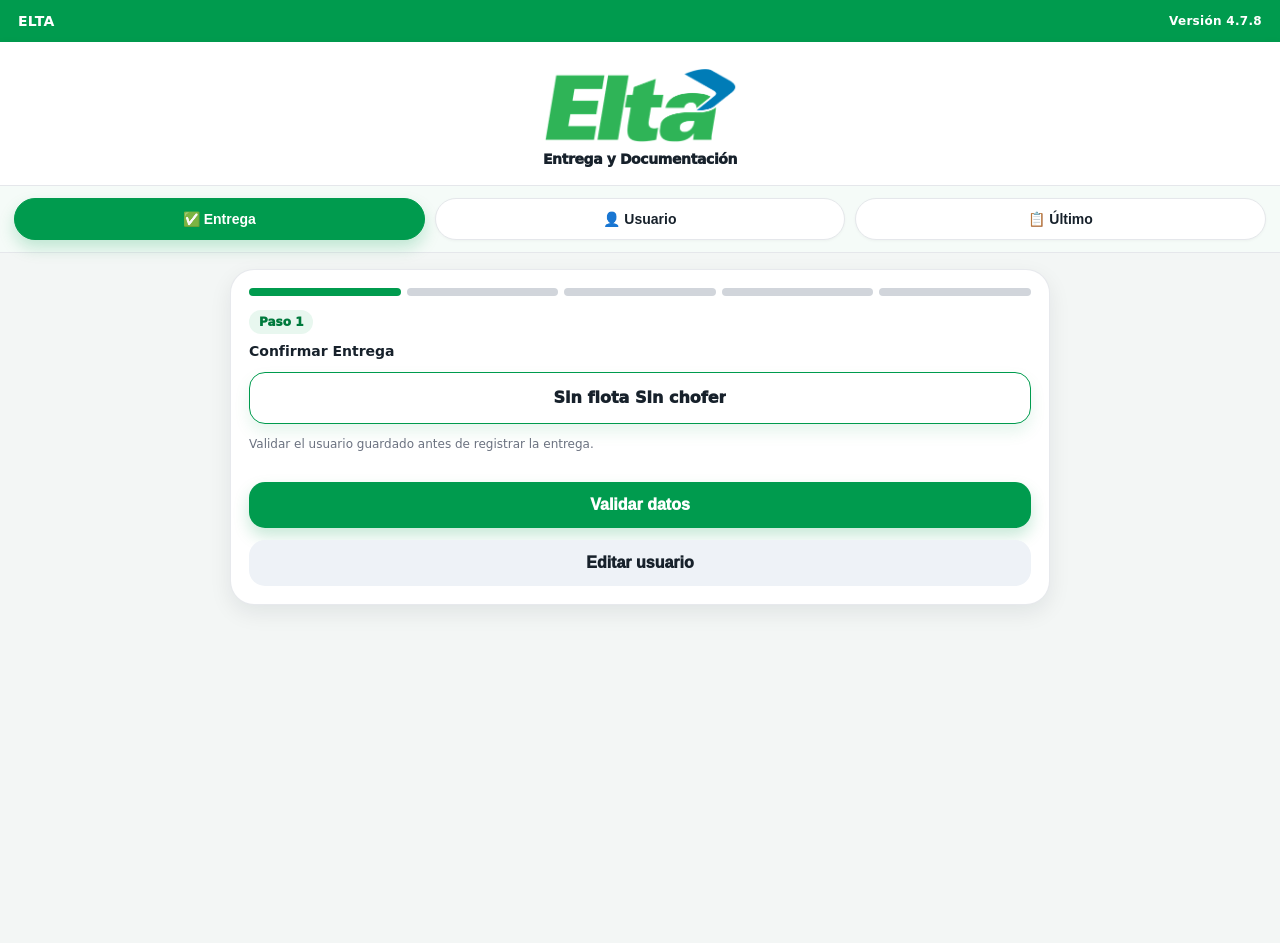
==== app/src/main/assets/index.html @ c251888d "Add files via upload" ====
<!doctype html>
<html lang="es">
<head>
<meta charset="utf-8">
<meta name="viewport" content="width=device-width,initial-scale=1,viewport-fit=cover">
<meta name="theme-color" content="#009B4E">
<link rel="manifest" href="manifest.json">
<link rel="stylesheet" href="style.css">
<title>ELTA Registro de Entregas</title>
</head>
<body class="app-shell" data-version="4.7.8">
<div class="topbar"><span>ELTA</span><span>Versión 4.7.8</span></div>
<header>
  <div class="logoText">ELTA</div>
  
  <div class="subtitle">Entrega y Documentación</div>
  
</header>

<nav>
  <button id="btn-entrega" onclick="show('entrega')">✅ Entrega</button>
  <button id="btn-usuario" onclick="show('usuario')">👤 Usuario</button>
  <button id="btn-ultimo" onclick="show('ultimo')">📋 Último</button>
</nav>

<main>
<section id="entrega">
  <div class="card">
    <div class="progress"><div class="dot on"></div><div class="dot" id="p2"></div><div class="dot" id="p3"></div><div class="dot" id="p4"></div><div class="dot" id="p5"></div></div>
    <span class="stepPill" id="stepPillText">Paso 1</span>
    <h2 id="stepTitle">Confirmar Entrega</h2>
    <div id="stepContent"></div>
  </div>
</section>

<section id="usuario" class="hidden">
  <div class="card">
    <h2>Usuario</h2>
    <label>Número de flota</label>
    <input id="userFleet" placeholder="Ej: 103">
    <label>Nombre de chofer</label>
    <input id="userDriver" placeholder="Nombre y apellido">
    <label>Número de WhatsApp destino</label>
    <input id="userPhone" placeholder="Ej: 5491123456789">
    <p class="small">Ingresar el teléfono con código de país, sin +, espacios ni guiones.</p>
    <button class="btn" onclick="saveUser()">Guardar usuario</button>
    <p id="userMsg" class="small"></p>
  </div>
</section>

<section id="ultimo" class="hidden">
  <div class="card">
    <h2>Último Registro</h2>
    <div id="lastBox" class="summary">Todavía no hay registros enviados.</div>
    <button class="btn secondary" onclick="resendLast()">Reenviar por WhatsApp</button>
  </div>
</section>
</main>

<script src="app.js"></script>
</body>
</html>
---- app/src/main/assets/style.css ----
:root {
  --green:#009B4E;
  --green-dark:#007A3D;
  --blue:#08749C;
  --dark:#17212B;
  --muted:#6B7280;
  --bg:#F3F6F5;
  --card:#FFFFFF;
  --border:#E5E7EB;
  --danger:#B91C1C;
  --warn:#B45309;
}
*{box-sizing:border-box;-webkit-tap-highlight-color:transparent}
html,body{margin:0;min-height:100%;background:var(--green);font-family:Inter,system-ui,-apple-system,BlinkMacSystemFont,"Segoe UI",Arial,sans-serif;color:var(--dark)}
body.app-shell{padding-top:env(safe-area-inset-top);padding-bottom:env(safe-area-inset-bottom)}
.topbar{height:42px;background:var(--green);color:#fff;display:flex;align-items:center;justify-content:space-between;padding:0 18px;font-weight:900;letter-spacing:.3px;font-size:14px}
header{background:#fff;padding:18px;text-align:center;border-bottom:1px solid var(--border);box-shadow:0 2px 10px rgba(0,0,0,.05)}
.logoText{width:200px;height:90px;background:url('elta-logo.png') center/contain no-repeat;display:flex;align-items:center;justify-content:center;margin:0 auto 2px;box-shadow:none;border:0;color:transparent;font-size:0}
.title{font-size:20px;font-weight:950;margin:0;line-height:1.15}
.subtitle{color:var(--dark);font-size:28px;font-weight:950;margin-top:6px;line-height:1.08;letter-spacing:-.4px}
.version{font-size:13px;color:var(--green);font-weight:900;margin-top:5px}
nav{position:sticky;top:0;z-index:10;display:grid;grid-template-columns:repeat(3,1fr);gap:10px;padding:12px 14px;background:rgba(255,255,255,.96);backdrop-filter:blur(12px);border-bottom:1px solid var(--border)}
nav button{border:1px solid var(--border);border-radius:999px;padding:12px 8px;font-size:14px;font-weight:900;background:#fff;color:var(--dark);box-shadow:0 1px 3px rgba(0,0,0,.04)}
nav button.active{background:var(--green);color:#fff;border-color:var(--green);box-shadow:0 8px 16px rgba(0,155,78,.22)}
main{background:var(--bg);min-height:calc(100vh - 210px);padding:16px;padding-bottom:36px}
.card{background:var(--card);border:1px solid rgba(229,231,235,.9);border-radius:24px;padding:18px;margin:0 auto 16px;max-width:820px;box-shadow:0 8px 22px rgba(17,24,39,.08)}
h2{font-size:14px;line-height:1.1;margin:0 0 8px;color:var(--dark)}
h3{font-size:15px;margin:10px 0 7px}
label{display:block;margin:12px 0 6px;color:var(--dark);font-size:13px;font-weight:900}
input,select,textarea{width:100%;border:1px solid #D1D5DB;background:#fff;border-radius:16px;padding:14px 15px;min-height:52px;font-size:17px;color:#111827;outline:none}
input:focus,select:focus,textarea:focus{border-color:var(--green);box-shadow:0 0 0 4px rgba(0,155,78,.14)}
textarea{min-height:90px;resize:vertical}
.row{display:grid;grid-template-columns:1fr 1fr;gap:12px}
.btn,button.btn{width:100%;border:0;border-radius:16px;padding:14px 16px;margin-top:12px;background:var(--green);color:#fff;font-weight:950;font-size:16px;box-shadow:0 8px 16px rgba(0,155,78,.22)}
.btn.secondary{background:var(--blue);box-shadow:0 8px 16px rgba(8,116,156,.18)}
.btn.light{background:#EEF2F7;color:var(--dark);box-shadow:none}
.btn.danger{background:var(--danger);box-shadow:0 8px 16px rgba(185,28,28,.16)}
.small{color:var(--muted);font-size:12px;line-height:1.35}
.ok{color:var(--green);font-weight:900}
.warnText{color:var(--warn);font-weight:900}
.hidden{display:none!important}
.stepPill{display:inline-flex;align-items:center;justify-content:center;background:#E8F7EF;color:var(--green-dark);border-radius:999px;padding:6px 10px;font-weight:950;font-size:12px;margin-bottom:8px}
.summary{background:#F8FAFC;border:1px dashed #CBD5E1;border-radius:18px;padding:12px;white-space:pre-wrap;font-size:14px;line-height:1.45}
.chip{display:inline-flex;align-items:center;gap:8px;background:#F1F5F9;border:1px solid #E2E8F0;border-radius:999px;padding:8px 10px;margin:5px 5px 0 0;font-weight:800;font-size:13px}
.chip button{border:0;background:transparent;color:var(--danger);font-weight:950;font-size:16px}
.statgrid{display:grid;grid-template-columns:repeat(2,1fr);gap:10px}
.stat{background:#F8FAFC;border:1px solid #E5E7EB;border-radius:18px;padding:12px;text-align:center}
.stat b{font-size:20px}
.progress{display:grid;grid-template-columns:repeat(5,1fr);gap:6px;margin-bottom:14px}
.dot{height:8px;border-radius:999px;background:#D1D5DB}
.dot.on{background:var(--green)}
video{width:100%;border-radius:18px;background:#000;margin-top:12px}
@media(max-width:560px){.row{grid-template-columns:1fr} nav button{font-size:13px;padding:11px 5px}.card{border-radius:22px;padding:16px}}

.stepHint{font-size:12px;color:var(--muted);line-height:1.35}.destInfo{font-size:13px;color:var(--dark);font-weight:800;margin-top:8px}.debugDest{font-size:11px;color:#6B7280;margin-top:8px}

.compactInfo{
  font-size:12px;
  font-weight:800;
  line-height:1.35;
}





@media(max-width:360px){
  
}

.userLine{
  display:grid;
  grid-template-columns:1fr 1fr;
  gap:12px;
  align-items:stretch;
  margin-top:12px;
}
.userBox{
  background:#FFFFFF;
  border:1px solid var(--green);
  border-radius:16px;
  min-height:52px;
  height:52px;
  padding:8px 12px;
  display:flex;
  flex-direction:column;
  justify-content:center;
  box-shadow:0 8px 16px rgba(0,155,78,.10);
}
.userBox span{
  font-size:11px;
  color:#6B7280;
  font-weight:900;
  line-height:1;
}
.userBox b{
  font-size:16px;
  color:#17212B;
  font-weight:950;
  line-height:1.15;
  white-space:nowrap;
  overflow:hidden;
  text-overflow:ellipsis;
}
@media(max-width:360px){
  .userLine{grid-template-columns:1fr 1fr;gap:8px}
  .userBox{padding:8px 8px}
  .userBox b{font-size:14px}
  .subtitle{font-size:24px}
}

.unifiedUserBox{
  width:100%;
  background:#FFFFFF;
  border:1px solid var(--green);
  border-radius:16px;
  min-height:52px;
  height:52px;
  padding:8px 12px;
  display:flex;
  align-items:center;
  justify-content:center;
  box-shadow:0 8px 16px rgba(0,155,78,.10);
  margin-top:12px;
}
.unifiedUserBox b{
  font-size:16px;
  color:#17212B;
  font-weight:950;
  line-height:1.15;
  text-align:center;
  white-space:nowrap;
  overflow:hidden;
  text-overflow:ellipsis;
  max-width:100%;
}
@media(max-width:360px){
  .unifiedUserBox b{font-size:14px}
}


/* V7 - Campo unico Flota .- Chofer */
.userLine,
.statgrid{
  display:none !important;
}
.unifiedUserBox{
  width:100%;
  background:#FFFFFF;
  border:1px solid var(--green);
  border-radius:16px;
  min-height:52px;
  height:52px;
  padding:8px 12px;
  display:flex !important;
  align-items:center;
  justify-content:center;
  box-shadow:0 8px 16px rgba(0,155,78,.10);
  margin-top:12px;
  margin-bottom:8px;
}
.unifiedUserBox b{
  font-size:16px;
  color:#17212B;
  font-weight:950;
  line-height:1.15;
  text-align:center;
  white-space:nowrap;
  overflow:hidden;
  text-overflow:ellipsis;
  max-width:100%;
}
.topbar span:last-child{
  font-size:12px;
  font-weight:900;
}
@media(max-width:360px){
  .unifiedUserBox b{font-size:14px}
}


/* V9 - destino entrega y volver */
.destinoEntregaCard{
  background:#E9FBEF;
  border:1.5px solid #8FD19E;
  border-radius:14px;
  padding:14px 16px;
  margin-top:10px;
  color:#2E7D32;
  line-height:1.22;
}
.destinoEntregaCard .destLabel{
  font-size:17px;
  font-weight:800;
  margin-bottom:4px;
}
.destinoEntregaCard .destName{
  font-size:19px;
  font-weight:950;
  text-transform:uppercase;
  margin-bottom:4px;
}
.destinoEntregaCard .destMeta{
  font-size:17px;
  font-weight:500;
}
.btn.back{
  background:#EEF2F7;
  color:#17212B;
  box-shadow:none;
  border:1px solid #CBD5E1;
}
.stepActions{
  display:grid;
  grid-template-columns:1fr 1fr;
  gap:10px;
}
@media(max-width:420px){
  .destinoEntregaCard .destLabel{font-size:16px}
  .destinoEntregaCard .destName{font-size:17px}
  .destinoEntregaCard .destMeta{font-size:16px}
}


.destStreet{
  font-size:16px;
  font-weight:700;
  color:#2E7D32;
  margin-top:3px;
}

.stepPill{letter-spacing:0.2px;word-spacing:3px;}


/* V2.1 - correcciones visuales */
.stepPill{
  display:inline-flex !important;
  align-items:center !important;
  gap:6px !important;
  white-space:nowrap !important;
  letter-spacing:0 !important;
  word-spacing:normal !important;
}
.stepPill #stepNum{
  display:inline-block !important;
  min-width:18px !important;
  text-align:center !important;
}
.destStreet,
.destAddress{
  font-size:16px !important;
  font-weight:700 !important;
  color:#2E7D32 !important;
  margin-top:4px !important;
  line-height:1.25 !important;
}


/* FIX DEFINITIVO PASOS SIN ESPACIOS */
.stepPill{
  display:inline-block !important;
  background:#E8F7EF !important;
  color:#007A3D !important;
  border-radius:999px !important;
  padding:6px 10px !important;
  margin:0 0 8px 0 !important;
  font-size:12px !important;
  font-weight:950 !important;
  line-height:1 !important;
  white-space:nowrap !important;
  letter-spacing:0 !important;
  word-spacing:0 !important;
  min-width:0 !important;
  width:auto !important;
}
#stepNum{
  display:none !important;
}

/* V2.9 - titulo reducido para APK */
.subtitle{
  font-size:14px !important;
  line-height:1.1 !important;
  margin-top:2px !important;
}


/* V3.1 Documento */
.docBox{background:#F8FAFC;border:1px dashed #94A3B8;border-radius:16px;padding:14px;margin-top:12px}
.docName{font-size:14px;font-weight:900;color:#17212B;margin-top:8px;word-break:break-word}
.docPreview{max-width:100%;max-height:260px;border-radius:14px;margin-top:10px;display:none}
.fileInput{width:100%;border:1px solid #D1D5DB;background:#fff;border-radius:16px;padding:14px 15px;font-size:15px}


/* V3.5 Documentos multiples */
.docList{
  margin-top:10px;
  display:flex;
  flex-direction:column;
  gap:8px;
}
.docItem{
  background:#FFFFFF;
  border:1px solid #D1D5DB;
  border-radius:12px;
  padding:10px 12px;
  font-size:13px;
  font-weight:800;
  color:#17212B;
  word-break:break-word;
}
.docNote{
  font-size:12px;
  color:#6B7280;
  line-height:1.35;
  margin-top:8px;
}


/* V4.1 navegacion entre pasos */
.stepActions{
  display:grid !important;
  grid-template-columns:1fr 1fr;
  gap:12px;
  margin-top:18px;
}
.btn.back{
  background:#E5E7EB !important;
  color:#111827 !important;
  box-shadow:none !important;
  border:1px solid #CBD5E1 !important;
}


/* V4.2 navegación corregida */
.stepPill{
  display:inline-block !important;
  background:#E8F7EF !important;
  color:#007A3D !important;
  border-radius:999px !important;
  padding:6px 10px !important;
  margin:0 0 10px 0 !important;
  font-size:12px !important;
  font-weight:950 !important;
  line-height:1 !important;
  white-space:nowrap !important;
}
.stepActions{
  display:grid !important;
  grid-template-columns:1fr 1fr;
  gap:12px;
  margin-top:18px;
}
.stepActions.single{
  grid-template-columns:1fr;
}
.btn.back{
  background:#E5E7EB !important;
  color:#111827 !important;
  box-shadow:none !important;
  border:1px solid #CBD5E1 !important;
}
.navError{
  color:#B91C1C;
  font-weight:900;
  font-size:13px;
  margin-top:8px;
}
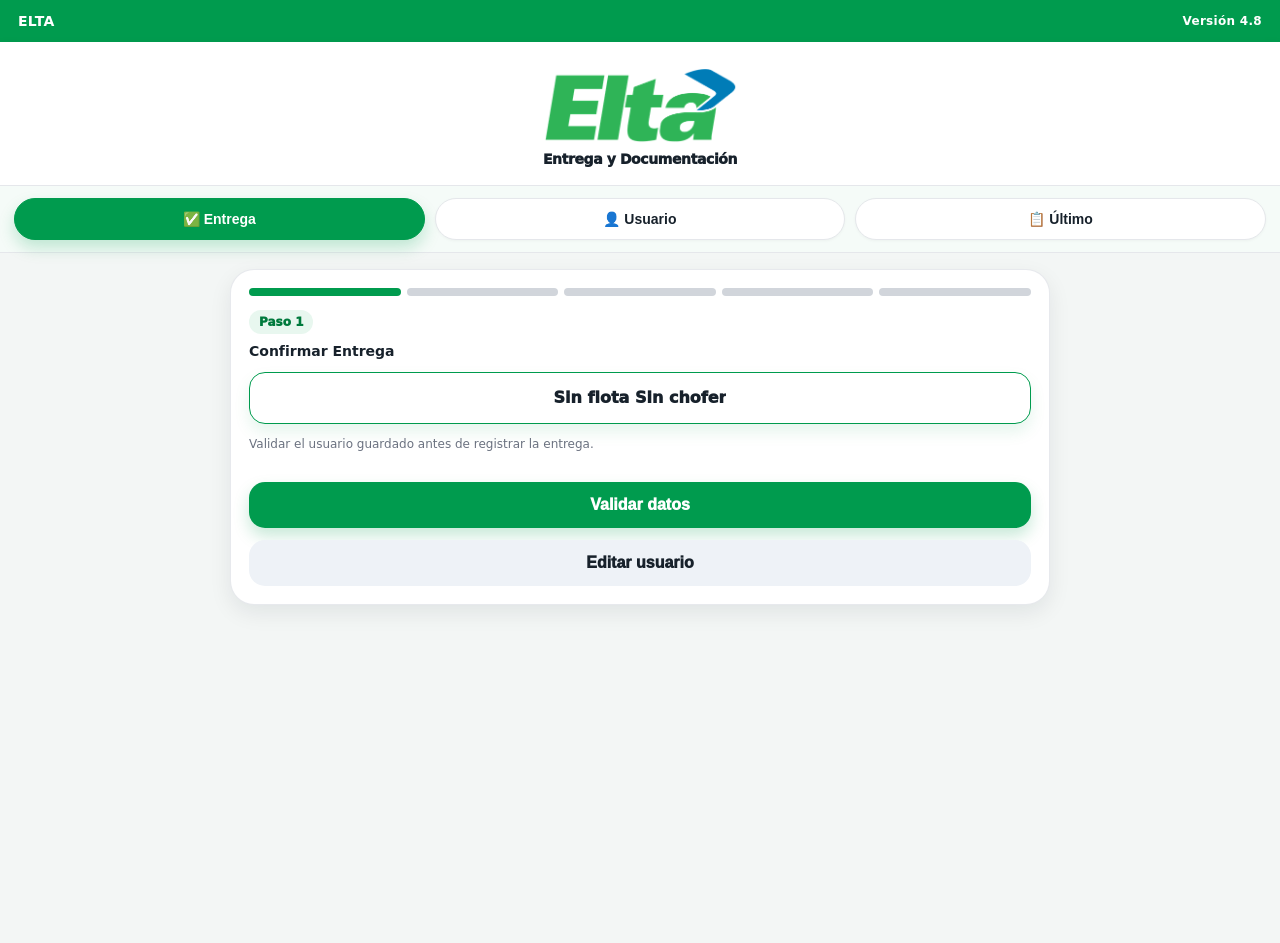
==== commit 665d3bf2: "Add files via upload" ====
--- a/app/src/main/assets/index.html
+++ b/app/src/main/assets/index.html
@@ -8,8 +8,8 @@
 <link rel="stylesheet" href="style.css">
 <title>ELTA Registro de Entregas</title>
 </head>
-<body class="app-shell" data-version="4.7.8">
-<div class="topbar"><span>ELTA</span><span>Versión 4.7.8</span></div>
+<body class="app-shell" data-version="4.8">
+<div class="topbar"><span>ELTA</span><span>Versión 4.8</span></div>
 <header>
   <div class="logoText">ELTA</div>
   
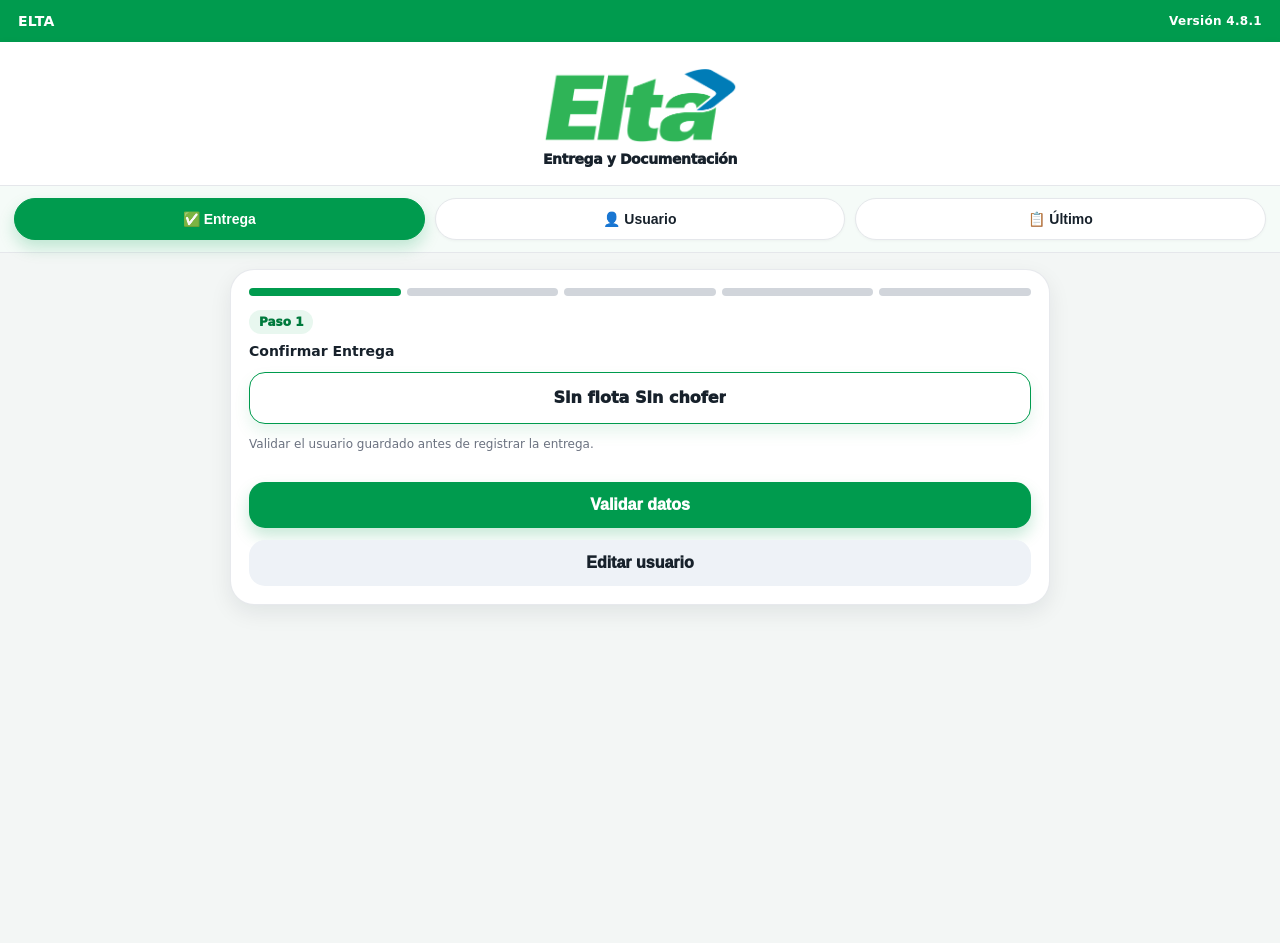
==== commit 69f14036: "Add files via upload" ====
--- a/app/src/main/assets/index.html
+++ b/app/src/main/assets/index.html
@@ -8,8 +8,8 @@
 <link rel="stylesheet" href="style.css">
 <title>ELTA Registro de Entregas</title>
 </head>
-<body class="app-shell" data-version="4.8">
-<div class="topbar"><span>ELTA</span><span>Versión 4.8</span></div>
+<body class="app-shell" data-version="4.8.1">
+<div class="topbar"><span>ELTA</span><span>Versión 4.8.1</span></div>
 <header>
   <div class="logoText">ELTA</div>
   
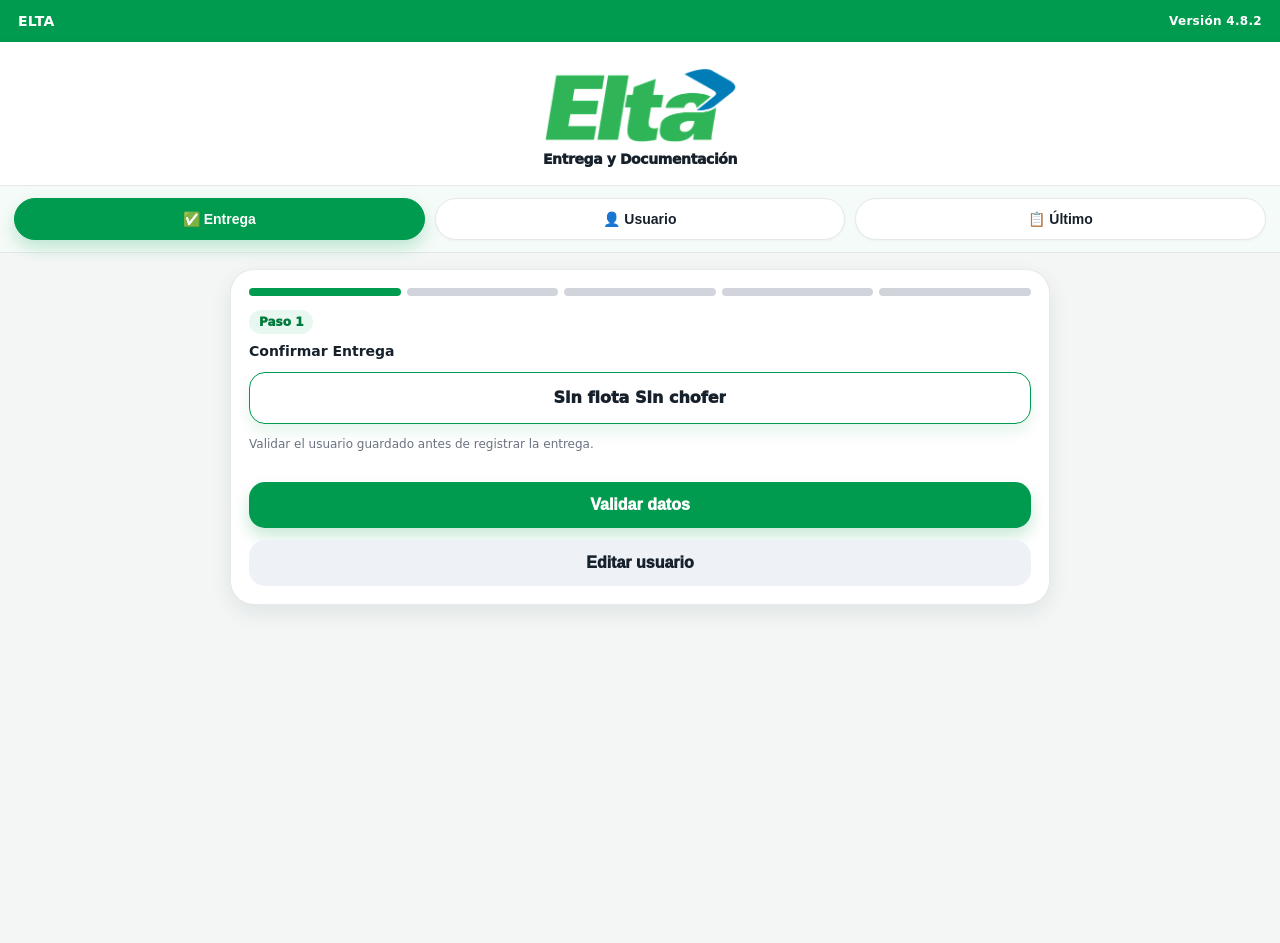
==== commit f187113a: "Add files via upload" ====
--- a/app/src/main/assets/index.html
+++ b/app/src/main/assets/index.html
@@ -8,8 +8,8 @@
 <link rel="stylesheet" href="style.css">
 <title>ELTA Registro de Entregas</title>
 </head>
-<body class="app-shell" data-version="4.8.1">
-<div class="topbar"><span>ELTA</span><span>Versión 4.8.1</span></div>
+<body class="app-shell" data-version="4.8.2">
+<div class="topbar"><span>ELTA</span><span>Versión 4.8.2</span></div>
 <header>
   <div class="logoText">ELTA</div>
   
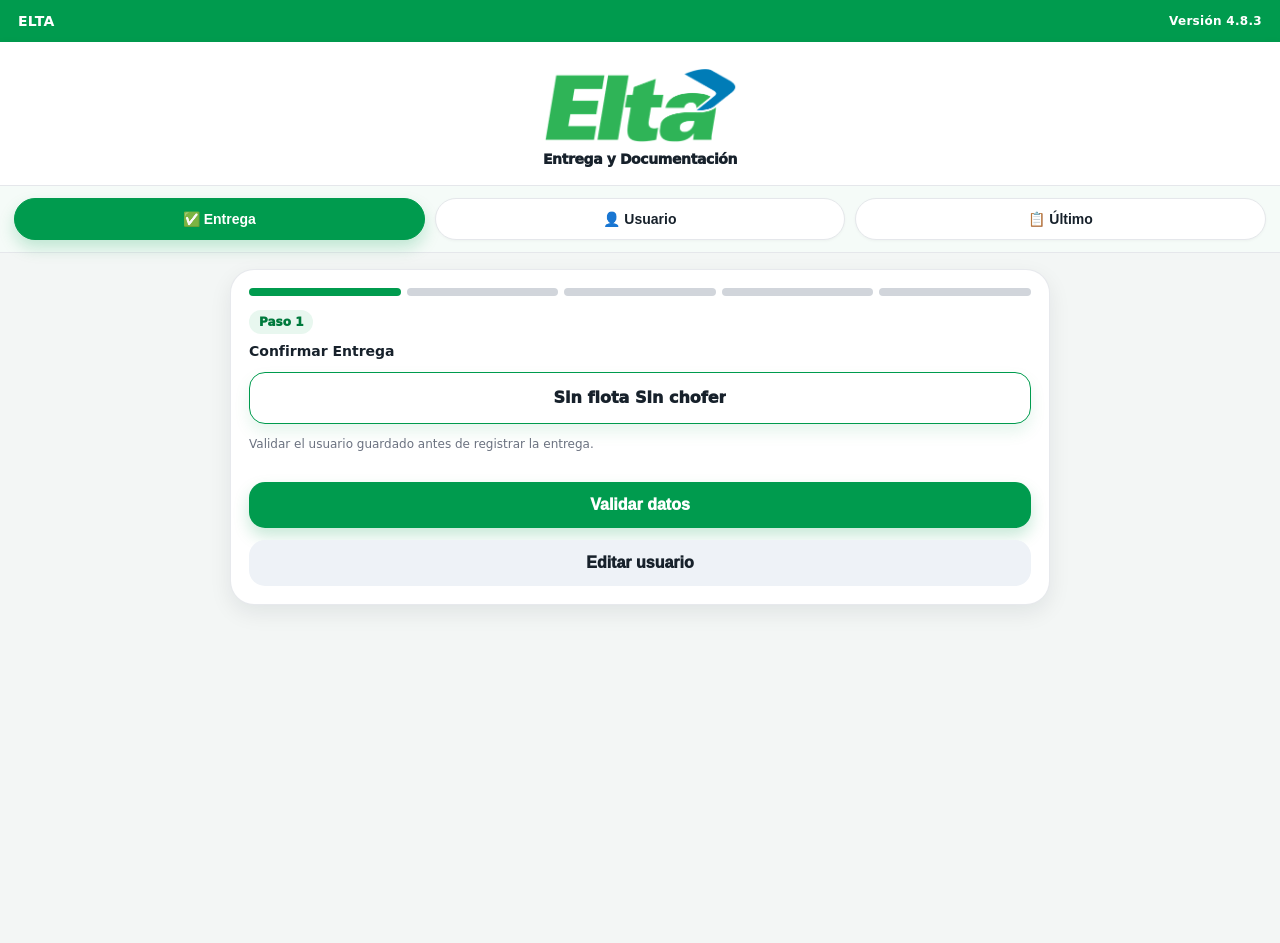
==== commit 0260a86c: "Add files via upload" ====
--- a/app/src/main/assets/index.html
+++ b/app/src/main/assets/index.html
@@ -8,8 +8,8 @@
 <link rel="stylesheet" href="style.css">
 <title>ELTA Registro de Entregas</title>
 </head>
-<body class="app-shell" data-version="4.8.2">
-<div class="topbar"><span>ELTA</span><span>Versión 4.8.2</span></div>
+<body class="app-shell" data-version="4.8.3">
+<div class="topbar"><span>ELTA</span><span>Versión 4.8.3</span></div>
 <header>
   <div class="logoText">ELTA</div>
   
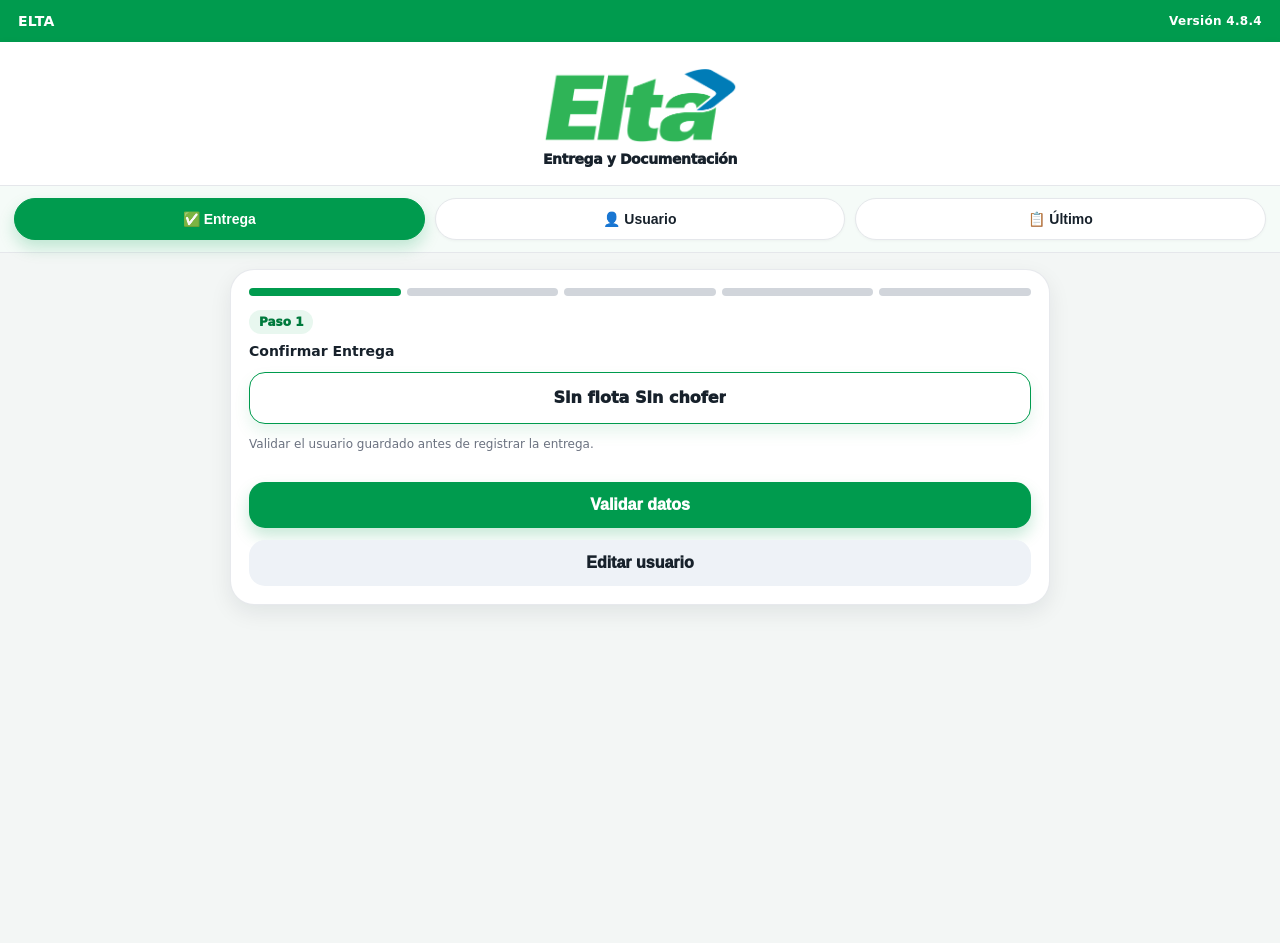
==== commit afe9652c: "Add files via upload" ====
--- a/app/src/main/assets/index.html
+++ b/app/src/main/assets/index.html
@@ -8,8 +8,8 @@
 <link rel="stylesheet" href="style.css">
 <title>ELTA Registro de Entregas</title>
 </head>
-<body class="app-shell" data-version="4.8.3">
-<div class="topbar"><span>ELTA</span><span>Versión 4.8.3</span></div>
+<body class="app-shell" data-version="4.8.4">
+<div class="topbar"><span>ELTA</span><span>Versión 4.8.4</span></div>
 <header>
   <div class="logoText">ELTA</div>
   
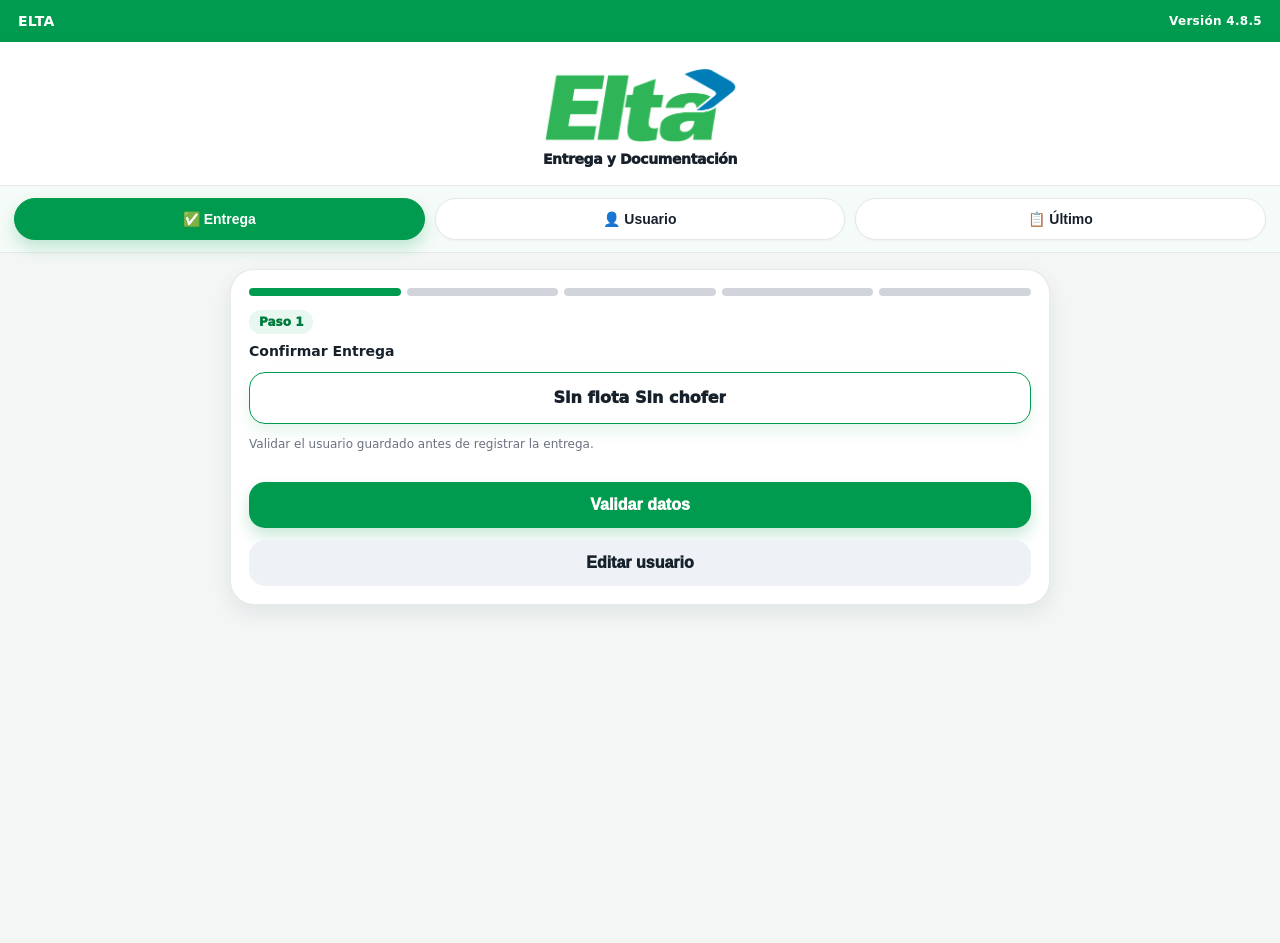
==== commit e46149b7: "Add files via upload" ====
--- a/app/src/main/assets/index.html
+++ b/app/src/main/assets/index.html
@@ -8,8 +8,8 @@
 <link rel="stylesheet" href="style.css">
 <title>ELTA Registro de Entregas</title>
 </head>
-<body class="app-shell" data-version="4.8.4">
-<div class="topbar"><span>ELTA</span><span>Versión 4.8.4</span></div>
+<body class="app-shell" data-version="4.8.5">
+<div class="topbar"><span>ELTA</span><span>Versión 4.8.5</span></div>
 <header>
   <div class="logoText">ELTA</div>
   
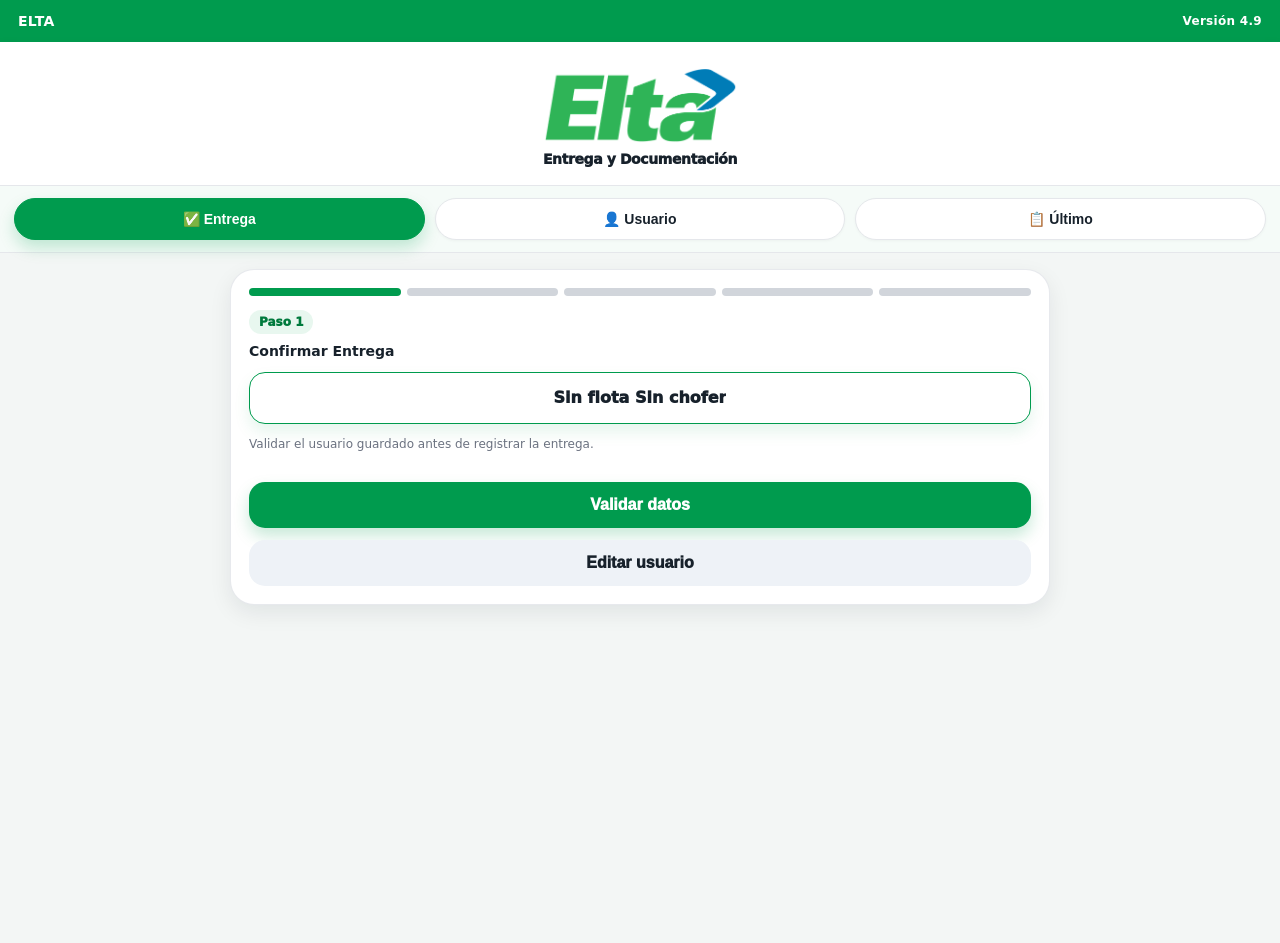
==== commit b5955fd1: "Add files via upload" ====
--- a/app/src/main/assets/index.html
+++ b/app/src/main/assets/index.html
@@ -8,8 +8,8 @@
 <link rel="stylesheet" href="style.css">
 <title>ELTA Registro de Entregas</title>
 </head>
-<body class="app-shell" data-version="4.8.5">
-<div class="topbar"><span>ELTA</span><span>Versión 4.8.5</span></div>
+<body class="app-shell" data-version="4.9">
+<div class="topbar"><span>ELTA</span><span>Versión 4.9</span></div>
 <header>
   <div class="logoText">ELTA</div>
   
